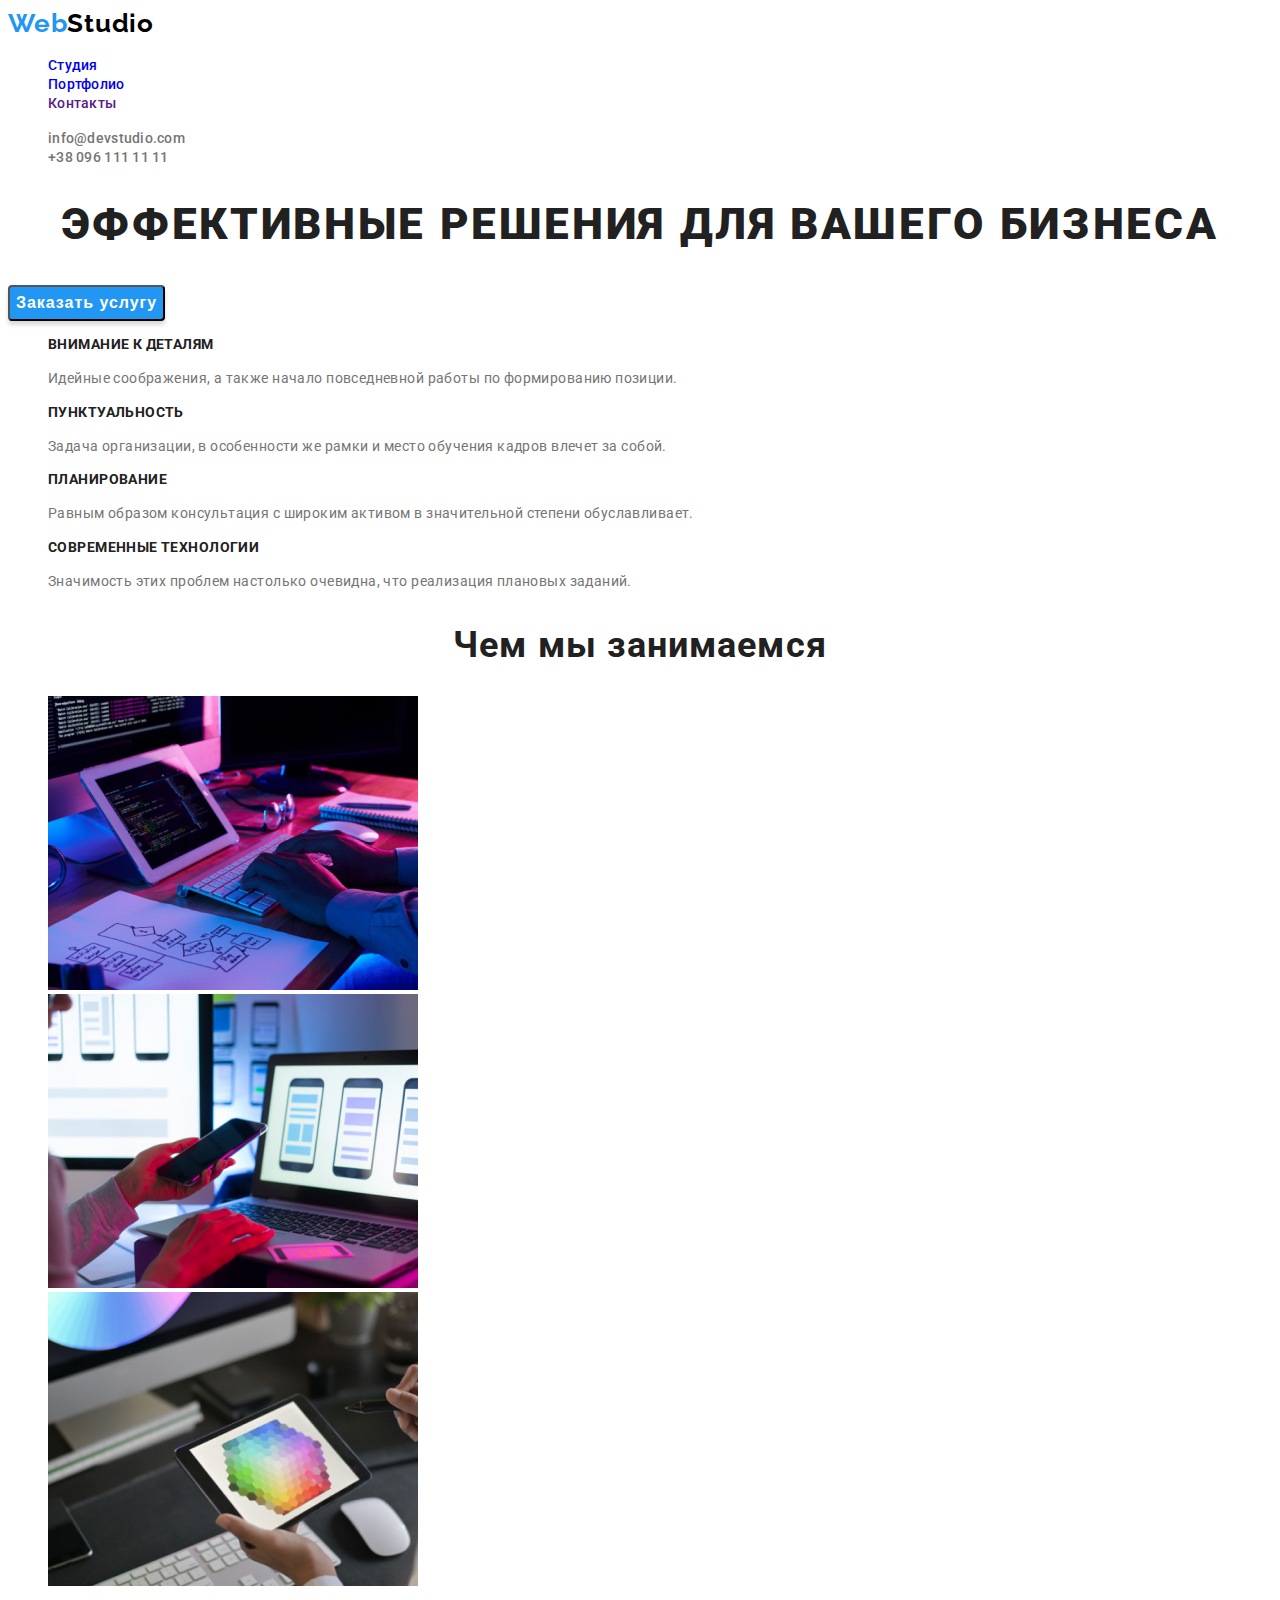
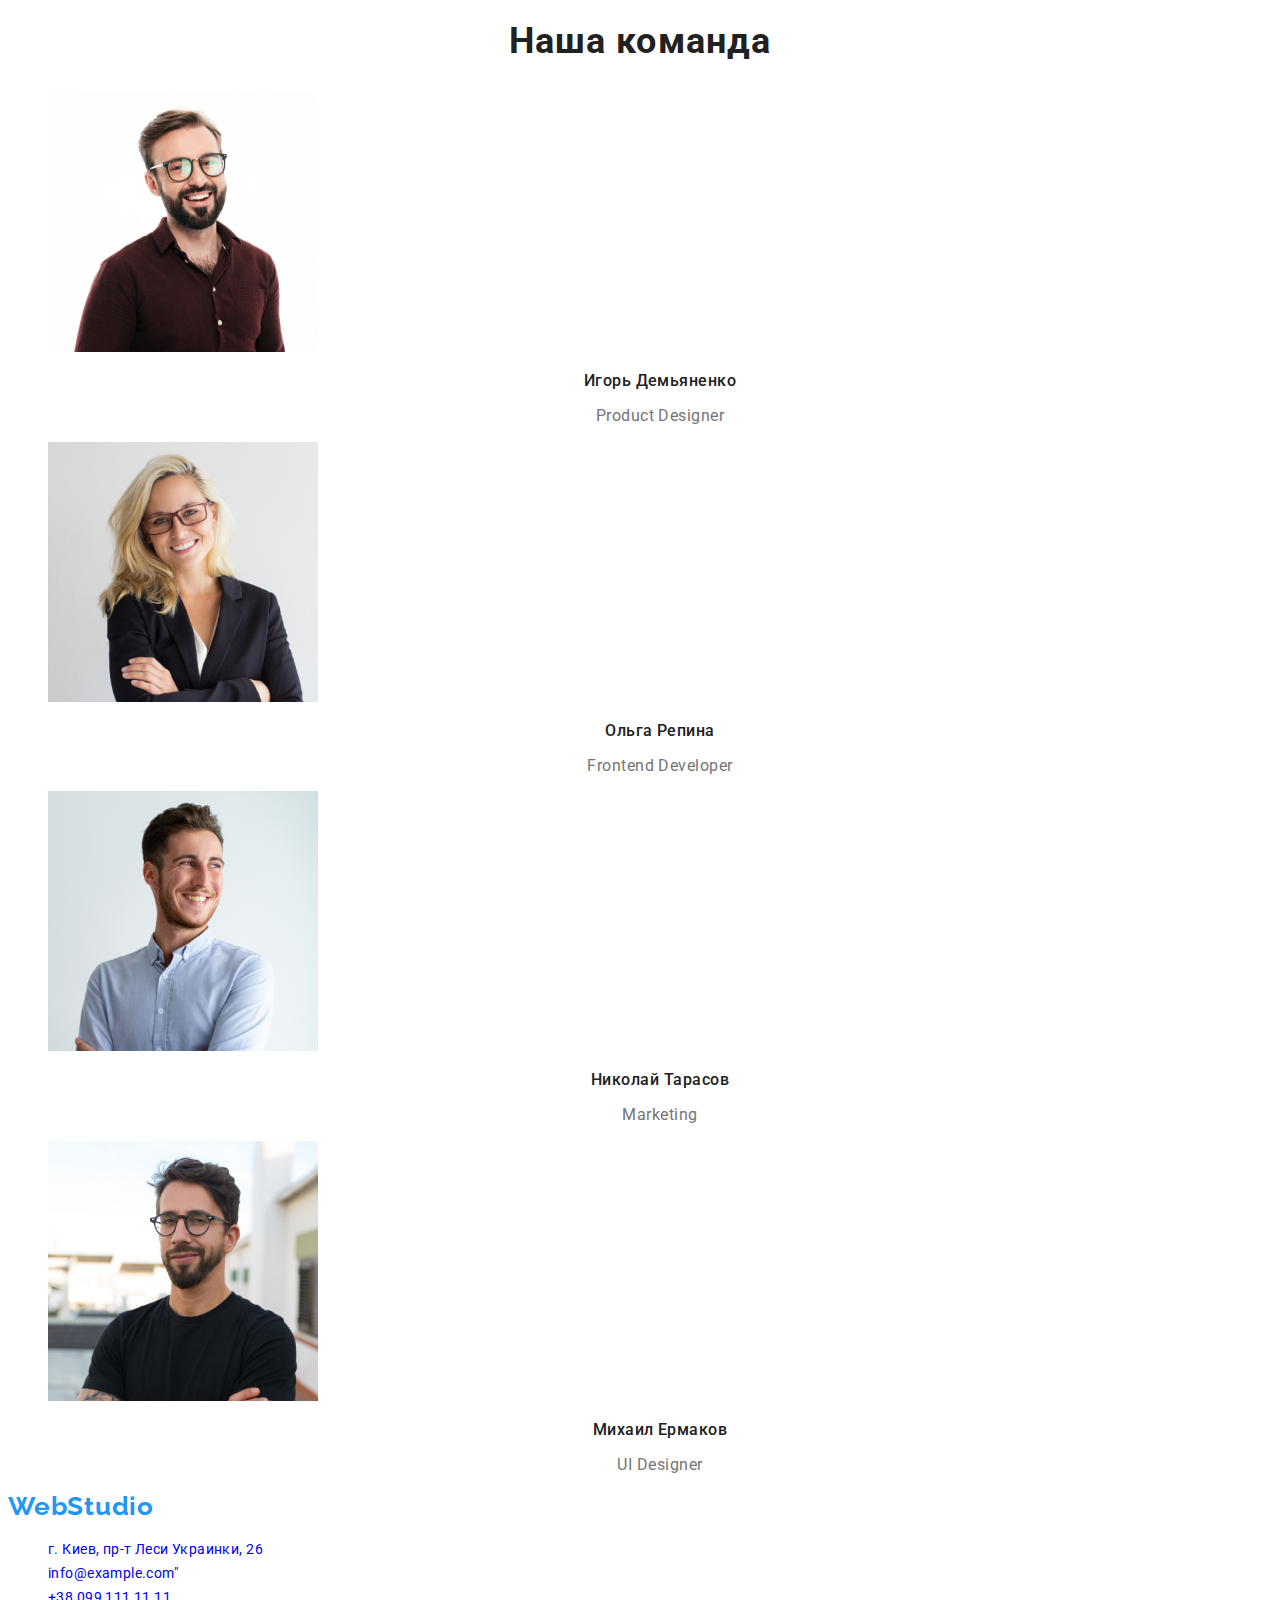
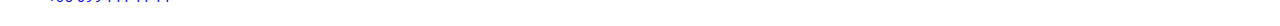
==== index.html @ 517ee567 "first commit" ====
<!DOCTYPE html>
<html lang="ru">
<head>
    <meta charset="UTF-8">
    <meta http-equiv="X-UA-Compatible" content="IE=edge">
    <meta name="viewport" content="width=device-width, initial-scale=1.0">
    <title>Студия</title>
    <link rel="preconnect" href="https://fonts.gstatic.com">
    <link href="https://fonts.googleapis.com/css2?family=Raleway:wght@700&family=Roboto:wght@400;500;700;900&display=swap"
        rel="stylesheet">
    <link rel="stylesheet" href="https://cdnjs.cloudflare.com/ajax/libs/modern-normalize/1.0.0/modern-normalize.min.css"
        integrity="sha512-ISS7cAi1PEhQ8jnbJpJZMd29NlhNj4AWYyLOSp2CE/CsHxTCu+r+t0D2yoJudVrd0/8fTVPUVDzY5Tvli75u/g=="
        crossorigin="anonymous" />
    <link rel="stylesheet" href="./css/styles.css">
</head>
<body>
    <header class="header">
        <nav class="navigation">
            <a class="logo link" href="" lang="en">Web<span class="logo-black">Studio</span></a>
            <ul class="navigation-list list">
                <li class="navigation-item">
                    <a class="navigation-link link" href="./index.html">Студия</a>
                </li>
                <li class="navigation-item">
                    <a class="navigation-link link" href="./portfolio.html">Портфолио</a>
                </li>
                <li class="navigation-item">
                    <a class="navigation-link link" href="">Контакты</a>
                </li>
            </ul>
        </nav>
        <ul class="contact list">
            <li class="contact-item">
                <a class="contact-link link" href="mailto:info@devstudio.com">info@devstudio.com</a>
            </li>
            <li class="contact-item">
                <a class="contact-link link" href="tel:+380961111111">+38 096 111 11 11</a>
            </li>
        </ul>
    </header>
    <main>
        <!-- Hero -->
        <section class="hero">
            <h1 class="hero-title">Эффективные решения для вашего бизнеса</h1>
            <button class="modal-btn" type="button">Заказать услугу</button>
        </section>
        <!-- Описание -->
        <section class="description">
            <!-- <h2 hidden>Описание</h2> -->
            <ul class="description-list list">
                <li class="description-item">
                    <h3 class="description-title">Внимание к деталям</h3>
                    <p class="description-text">Идейные соображения, а также начало повседневной работы по формированию позиции.</p>
                </li>
                <li class="description-item">
                    <h3 class="description-title">Пунктуальность</h3>
                    <p class="description-text">Задача организации, в особенности же рамки и место обучения кадров влечет за собой.</p>
                </li>
                <li class="description-item">
                    <h3 class="description-title">Планирование</h3>
                    <p class="description-text">Равным образом консультация с широким активом в значительной степени обуславливает.</p>
                </li>
                <li class="description-item">
                    <h3 class="description-title">Современные технологии</h3>
                    <p class="description-text">Значимость этих проблем настолько очевидна, что реализация плановых заданий.</p>
                </li>
            </ul>
        </section>
        <!-- Галерея -->
        <section class="gallery">
            <h2 class="title">Чем мы занимаемся</h2>
            <ul class="gallery-list list">
                <li class="gallery-item">
                    <img class="gallery-img" src="./images/box-1.jpg" alt="набор кода" width="370" height="294">
                </li>
                <li class="gallery-item">
                    <img class="gallery-img" src="./images/box-2.jpg" alt="настройка смартфона" width="370" height="294">
                </li>
                <li class="gallery-item">
                    <img class="gallery-img" src="./images/box-3.jpg" alt="выбор цвета" width="370" height="294">
                </li>
            </ul>
        </section>
        <!-- Наша команда -->
        <section class="ourteam">
            <h2 class="title">Наша команда</h2>
            <ul class="ourteam-list list">
                <li class="ourteam-item">
                    <img class="ourteam-img" src="./images/product_designer.jpg" alt="дизайнер продукта" width="270" height="260">
                    <h3 class="ourteam-title">Игорь Демьяненко</h3>
                    <p  class="ourteam-text" lang="en">Product Designer</p>
                </li>
                <li class="ourteam-item">
                    <img class="ourteam-img" src="./images/frontend_developer.jpg" alt="фронтэнд разработчик" width="270" height="260">
                    <h3 class="ourteam-title">Ольга Репина</h3>
                    <p  class="ourteam-text" lang="en">Frontend Developer</p>
                </li>
                <li class="ourteam-item">
                    <img class="ourteam-img" src="./images/marketing.jpg" alt="маркетинг" width="270" height="260">
                    <h3 class="ourteam-title">Николай Тарасов</h3>
                    <p  class="ourteam-text" lang="en">Marketing</p>
                </li>
                <li class="ourteam-item">
                    <img class="ourteam-img" src="./images/designer.jpg" alt="дизайнер" width="270" height="260">
                    <h3 class="ourteam-title">Михаил Ермаков</h3>
                    <p  class="ourteam-text" lang="en">UI Designer</p>
                </li>
            </ul>
        </section>
    </main>
    <!-- footer -->
    <footer class="footer">
        <a class="logo link" href="" lang="en">Web<span class="logo-white">Studio</span></a>
        <address class="address">
           <ul class="footer-list list">
               <li>
                   <a class="footer-link footer-link-light link" href="https://goo.gl/maps/EHuErNrF32N7UsAx8" target="_blank" rel="noopener noreferrer">г. Киев, пр-т Леси Украинки, 26</a>
               </li>
               <li>
                   <a class="footer-link footer-link-dark link" href="mailto:info@example.com">info@example.com"</a>
               </li>
               <li>
                   <a class="footer-link footer-link-dark link" href="tel:+380991111111">+38 099 111 11 11</a>
               </li>
           </ul>
        </address>
    </footer>    
</body>
</html>
---- css/styles.css ----
:root {
  --main-font: 'Roboto', sans-serif;
  --secondary-font: 'Raleway', sans-serif;
  --accent-color: #2196f3;
  --main-color: #212121;
  --secondary-color: #757575;
  --black-color: #000000;
  --white-color: #ffffff;
}

body {
  font-family: var(--main-font);
  color: var(--main-color);
}

.link {
  text-decoration: none;
}
.list {
  list-style: none;
}
.address {
  font-style: normal;
}

/* COMPONENT */
.logo {
  font-family: var(--secondary-font);
  font-weight: 700;
  font-size: 26px;
  line-height: 1.19;
  letter-spacing: 0.03em;
  color: var(--accent-color);
}
.logo-black {
  color: var(--black-color);
}
.logo-white {
  /* color: var(--white-color); */
}
.title {
  font-weight: 700;
  font-size: 36px;
  line-height: 1.17;
  text-align: center;
  letter-spacing: 0.03em;
}
/* END COMPONENT */

/* header */
.navigation-link {
  font-weight: 500;
  font-size: 14px;
  line-height: 1.14;
  letter-spacing: 0.02em;
}
.navigation-link:hover,
.navigation-link:focus {
  color: var(--accent-color);
}
.contact-link {
  font-weight: 500;
  font-size: 14px;
  line-height: 1.14;
  letter-spacing: 0.02em;
  color: var(--secondary-color);
}
.contact-link:hover,
.contact-link:focus {
  color: var(--accent-color);
}
/* end header */

/* hero */
.hero-title {
  font-weight: 900;
  font-size: 44px;
  line-height: 1.36;
  text-align: center;
  letter-spacing: 0.06em;
  text-transform: uppercase;
  /* color: var(--white-color); */
}
.modal-btn {
  font-weight: 700;
  font-size: 16px;
  line-height: 1.875;
  letter-spacing: 0.06em;
  cursor: pointer;
  display: flex;
  align-items: center;
  text-align: center;
  background: var(--accent-color);
  box-shadow: 0px 4px 4px rgba(0, 0, 0, 0.15);
  border-radius: 4px;
  color: var(--white-color);
}
/* end hero */

/* description */
.description-title {
  font-weight: 700;
  font-size: 14px;
  line-height: 1.14;
  letter-spacing: 0.03em;
  text-transform: uppercase;
}
.description-text {
  font-size: 14px;
  line-height: 1.71;
  letter-spacing: 0.03em;
  color: var(--secondary-color);
}
/* end description */

/* gallery */

/* end gallery */

/* our team */
.ourteam-title {
  font-weight: 500;
  font-size: 16px;
  line-height: 1.18;
  text-align: center;
  letter-spacing: 0.03em;
}
.ourteam-text {
  font-size: 16px;
  line-height: 1.18;
  text-align: center;
  letter-spacing: 0.03em;
  color: var(--secondary-color);
}
/* end our team */

/* footer */
.footer-link {
  font-weight: 400;
  font-size: 14px;
  line-height: 1.71;
  letter-spacing: 0.03em;
}
.footer-link-light {
  /* color: var(--white-color); */
}
.footer-link-dark {
  /* color: rgba(255, 255, 255, 0.6); */
}
/* end footer*/

/* PORTFOLIO */
.portfolio-btn {
  font-weight: 500;
  font-size: 16px;
  line-height: 1.62;
  text-align: center;
  letter-spacing: 0.03em;
  border-radius: 4px;
  cursor: pointer;
}
.portfolio-btn:hover,
.portfolio-btn:focus {
  color: var(--white-color);
  background: var(--accent-color);
}
.portfolio-title {
  font-weight: 700;
  font-size: 18px;
  line-height: 2;
  letter-spacing: 0.06em;
}
.portfolio-text {
  font-size: 16px;
  line-height: 1.87;
  letter-spacing: 0.03em;
  color: var(--secondary-color);
}
/* END PORTFOLIO */
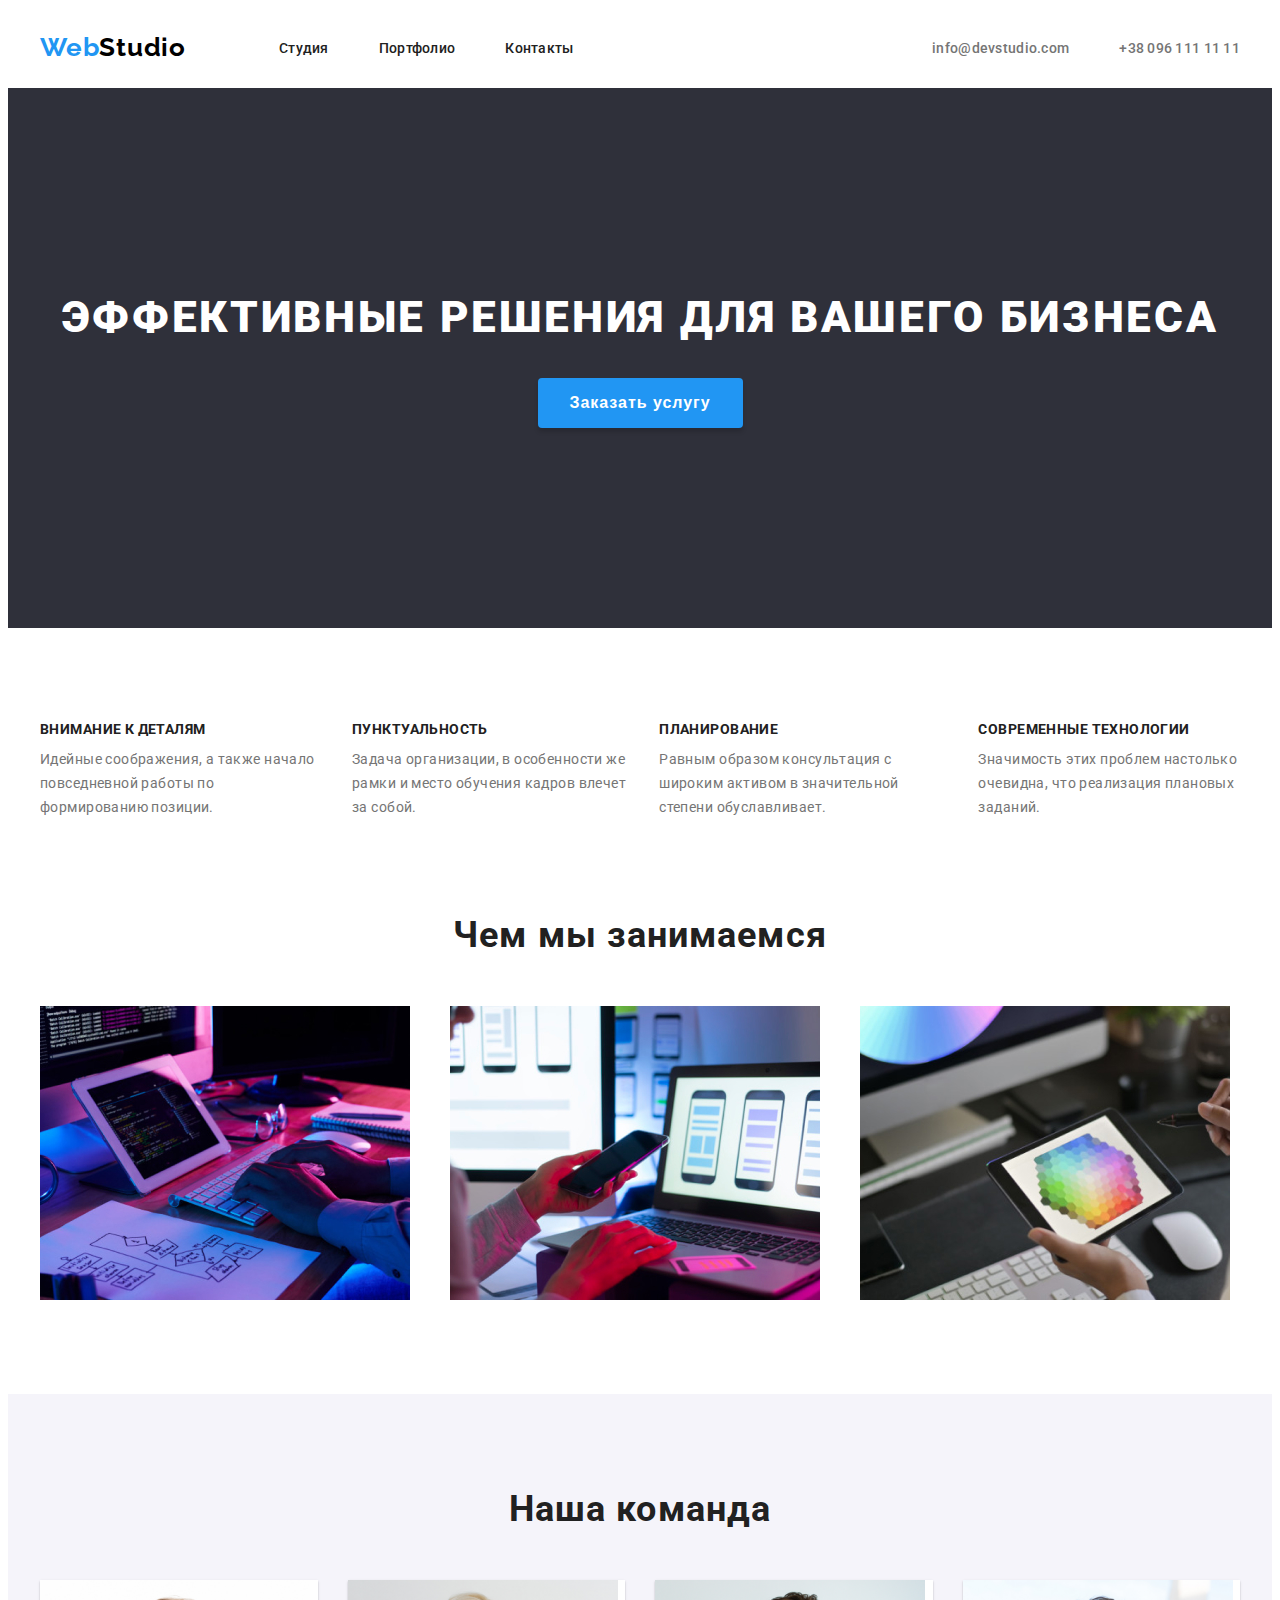
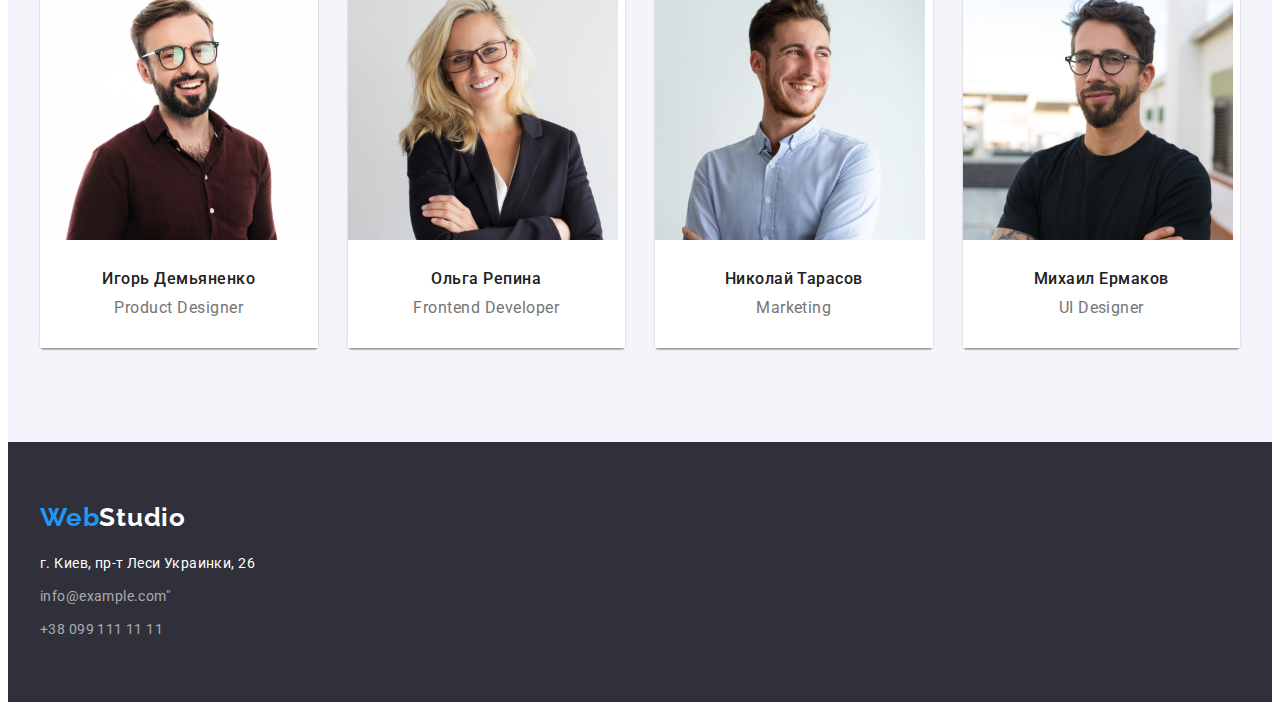
==== commit 20b3fd81: "studio" ====
--- a/index.html
+++ b/index.html
@@ -15,115 +15,139 @@
 </head>
 <body>
     <header class="header">
-        <nav class="navigation">
-            <a class="logo link" href="" lang="en">Web<span class="logo-black">Studio</span></a>
-            <ul class="navigation-list list">
-                <li class="navigation-item">
-                    <a class="navigation-link link" href="./index.html">Студия</a>
+        <div class="container">
+            <nav class="navigation">
+                <a class="logo link" href="" lang="en">Web<span class="logo-black">Studio</span></a>
+                <ul class="navigation-list list">
+                    <li class="navigation-item">
+                        <a class="navigation-link link" href="./index.html">Студия</a>
+                    </li>
+                    <li class="navigation-item">
+                        <a class="navigation-link link" href="./portfolio.html">Портфолио</a>
+                    </li>
+                    <li class="navigation-item">
+                        <a class="navigation-link link" href="">Контакты</a>
+                    </li>
+                </ul>
+            </nav>
+            <ul class="contact-list list">
+                <li class="contact-item">
+                    <a class="contact-link link" href="mailto:info@devstudio.com">info@devstudio.com</a>
                 </li>
-                <li class="navigation-item">
-                    <a class="navigation-link link" href="./portfolio.html">Портфолио</a>
-                </li>
-                <li class="navigation-item">
-                    <a class="navigation-link link" href="">Контакты</a>
+                <li class="contact-item">
+                    <a class="contact-link link" href="tel:+380961111111">+38 096 111 11 11</a>
                 </li>
             </ul>
-        </nav>
-        <ul class="contact list">
-            <li class="contact-item">
-                <a class="contact-link link" href="mailto:info@devstudio.com">info@devstudio.com</a>
-            </li>
-            <li class="contact-item">
-                <a class="contact-link link" href="tel:+380961111111">+38 096 111 11 11</a>
-            </li>
-        </ul>
+        </div>
     </header>
     <main>
         <!-- Hero -->
         <section class="hero">
-            <h1 class="hero-title">Эффективные решения для вашего бизнеса</h1>
-            <button class="modal-btn" type="button">Заказать услугу</button>
+            <div class="container">
+                <h1 class="hero-title">Эффективные решения для вашего бизнеса</h1>
+                <button class="modal-btn" type="button">Заказать услугу</button>
+            </div>
         </section>
         <!-- Описание -->
         <section class="description">
-            <!-- <h2 hidden>Описание</h2> -->
-            <ul class="description-list list">
-                <li class="description-item">
-                    <h3 class="description-title">Внимание к деталям</h3>
-                    <p class="description-text">Идейные соображения, а также начало повседневной работы по формированию позиции.</p>
-                </li>
-                <li class="description-item">
-                    <h3 class="description-title">Пунктуальность</h3>
-                    <p class="description-text">Задача организации, в особенности же рамки и место обучения кадров влечет за собой.</p>
-                </li>
-                <li class="description-item">
-                    <h3 class="description-title">Планирование</h3>
-                    <p class="description-text">Равным образом консультация с широким активом в значительной степени обуславливает.</p>
-                </li>
-                <li class="description-item">
-                    <h3 class="description-title">Современные технологии</h3>
-                    <p class="description-text">Значимость этих проблем настолько очевидна, что реализация плановых заданий.</p>
-                </li>
-            </ul>
+            <div class="container">
+                <h2 class="visually-hidden">Описание</h2>
+                <ul class="description-list list">
+                    <li class="description-item">
+                        <h3 class="description-title">Внимание к деталям</h3>
+                        <p class="description-text">Идейные соображения, а также начало повседневной работы по формированию позиции.</p>
+                    </li>
+                    <li class="description-item">
+                        <h3 class="description-title">Пунктуальность</h3>
+                        <p class="description-text">Задача организации, в особенности же рамки и место обучения кадров влечет за собой.
+                        </p>
+                    </li>
+                    <li class="description-item">
+                        <h3 class="description-title">Планирование</h3>
+                        <p class="description-text">Равным образом консультация с широким активом в значительной степени обуславливает.
+                        </p>
+                    </li>
+                    <li class="description-item">
+                        <h3 class="description-title">Современные технологии</h3>
+                        <p class="description-text">Значимость этих проблем настолько очевидна, что реализация плановых заданий.</p>
+                    </li>
+                </ul>
+            </div>
         </section>
         <!-- Галерея -->
         <section class="gallery">
-            <h2 class="title">Чем мы занимаемся</h2>
-            <ul class="gallery-list list">
-                <li class="gallery-item">
-                    <img class="gallery-img" src="./images/box-1.jpg" alt="набор кода" width="370" height="294">
-                </li>
-                <li class="gallery-item">
-                    <img class="gallery-img" src="./images/box-2.jpg" alt="настройка смартфона" width="370" height="294">
-                </li>
-                <li class="gallery-item">
-                    <img class="gallery-img" src="./images/box-3.jpg" alt="выбор цвета" width="370" height="294">
-                </li>
-            </ul>
+            <div class="container">
+                <h2 class="title">Чем мы занимаемся</h2>
+                <ul class="gallery-list list">
+                    <li class="gallery-item">
+                        <img class="gallery-img" src="./images/box-1.jpg" alt="набор кода" width="370" height="294">
+                    </li>
+                    <li class="gallery-item">
+                        <img class="gallery-img" src="./images/box-2.jpg" alt="настройка смартфона" width="370" height="294">
+                    </li>
+                    <li class="gallery-item">
+                        <img class="gallery-img" src="./images/box-3.jpg" alt="выбор цвета" width="370" height="294">
+                    </li>
+                </ul>
+            </div>
         </section>
         <!-- Наша команда -->
         <section class="ourteam">
-            <h2 class="title">Наша команда</h2>
-            <ul class="ourteam-list list">
-                <li class="ourteam-item">
-                    <img class="ourteam-img" src="./images/product_designer.jpg" alt="дизайнер продукта" width="270" height="260">
-                    <h3 class="ourteam-title">Игорь Демьяненко</h3>
-                    <p  class="ourteam-text" lang="en">Product Designer</p>
-                </li>
-                <li class="ourteam-item">
-                    <img class="ourteam-img" src="./images/frontend_developer.jpg" alt="фронтэнд разработчик" width="270" height="260">
-                    <h3 class="ourteam-title">Ольга Репина</h3>
-                    <p  class="ourteam-text" lang="en">Frontend Developer</p>
-                </li>
-                <li class="ourteam-item">
-                    <img class="ourteam-img" src="./images/marketing.jpg" alt="маркетинг" width="270" height="260">
-                    <h3 class="ourteam-title">Николай Тарасов</h3>
-                    <p  class="ourteam-text" lang="en">Marketing</p>
-                </li>
-                <li class="ourteam-item">
-                    <img class="ourteam-img" src="./images/designer.jpg" alt="дизайнер" width="270" height="260">
-                    <h3 class="ourteam-title">Михаил Ермаков</h3>
-                    <p  class="ourteam-text" lang="en">UI Designer</p>
-                </li>
-            </ul>
+            <div class="container">
+                <h2 class="title">Наша команда</h2>
+                <ul class="ourteam-list list">
+                    <li class="ourteam-item">
+                        <img class="ourteam-img" src="./images/product_designer.jpg" alt="дизайнер продукта" width="270" height="260">
+                         <div class="ourteam-list-content">
+                            <h3 class="ourteam-title">Игорь Демьяненко</h3>
+                            <p class="ourteam-text" lang="en">Product Designer</p>
+                        </div>
+                    </li>
+                    <li class="ourteam-item">
+                        <img class="ourteam-img" src="./images/frontend_developer.jpg" alt="фронтэнд разработчик" width="270"
+                            height="260">
+                        <div class="ourteam-list-content">
+                            <h3 class="ourteam-title">Ольга Репина</h3>
+                            <p class="ourteam-text" lang="en">Frontend Developer</p>
+                        </div>
+                    </li>
+                    <li class="ourteam-item">
+                        <img class="ourteam-img" src="./images/marketing.jpg" alt="маркетинг" width="270" height="260">
+                        <div class="ourteam-list-content">
+                            <h3 class="ourteam-title">Николай Тарасов</h3>
+                            <p class="ourteam-text" lang="en">Marketing</p>
+                        </div>
+                    </li>
+                    <li class="ourteam-item">
+                        <img class="ourteam-img" src="./images/designer.jpg" alt="дизайнер" width="270" height="260">
+                        <div class="ourteam-list-content">
+                            <h3 class="ourteam-title">Михаил Ермаков</h3>
+                            <p class="ourteam-text" lang="en">UI Designer</p>
+                        </div>
+                    </li>
+                </ul>
+            </div>
         </section>
     </main>
     <!-- footer -->
     <footer class="footer">
-        <a class="logo link" href="" lang="en">Web<span class="logo-white">Studio</span></a>
-        <address class="address">
-           <ul class="footer-list list">
-               <li>
-                   <a class="footer-link footer-link-light link" href="https://goo.gl/maps/EHuErNrF32N7UsAx8" target="_blank" rel="noopener noreferrer">г. Киев, пр-т Леси Украинки, 26</a>
-               </li>
-               <li>
-                   <a class="footer-link footer-link-dark link" href="mailto:info@example.com">info@example.com"</a>
-               </li>
-               <li>
-                   <a class="footer-link footer-link-dark link" href="tel:+380991111111">+38 099 111 11 11</a>
-               </li>
-           </ul>
-        </address>
+        <div class="container">
+            <a class="logo link" href="" lang="en">Web<span class="logo-white">Studio</span></a>
+            <address class="address">
+                <ul class="footer-list list">
+                    <li class="footer-item">
+                        <a class="footer-link footer-link-light link" href="https://goo.gl/maps/EHuErNrF32N7UsAx8" target="_blank"
+                            rel="noopener noreferrer">г. Киев, пр-т Леси Украинки, 26</a>
+                    </li>
+                    <li class="footer-item">
+                        <a class="footer-link footer-link-dark link" href="mailto:info@example.com">info@example.com"</a>
+                    </li>
+                    <li class="footer-item">
+                        <a class="footer-link footer-link-dark link" href="tel:+380991111111">+38 099 111 11 11</a>
+                    </li>
+                </ul>
+            </address>
+        </div>
     </footer>    
 </body>
 </html>--- a/css/styles.css
+++ b/css/styles.css
@@ -1,3 +1,40 @@
+h1,
+h2,
+h3,
+h4,
+h5,
+h6,
+p {
+  margin: 0;
+}
+img {
+  display: block;
+}
+ul,
+ol {
+  margin: 0;
+  padding: 0;
+}
+.link {
+  text-decoration: none;
+}
+.list {
+  list-style: none;
+}
+.address {
+  font-style: normal;
+}
+.visually-hidden {
+  position: absolute !important;
+  clip: rect(1px 1px 1px 1px); /* IE6, IE7 */
+  clip: rect(1px, 1px, 1px, 1px);
+  padding: 0 !important;
+  border: 0 !important;
+  height: 1px !important;
+  width: 1px !important;
+  overflow: hidden;
+}
+
 :root {
   --main-font: 'Roboto', sans-serif;
   --secondary-font: 'Raleway', sans-serif;
@@ -6,6 +43,8 @@
   --secondary-color: #757575;
   --black-color: #000000;
   --white-color: #ffffff;
+  --section-pt: 94px;
+  --section-pb: 94px;
 }
 
 body {
@@ -13,16 +52,12 @@
   color: var(--main-color);
 }
 
-.link {
-  text-decoration: none;
-}
-.list {
-  list-style: none;
-}
-.address {
-  font-style: normal;
-}
-
+.container {
+  width: 1200px;
+  margin: 0 auto;
+  padding-left: 15px;
+  padding-right: 15px;
+}
 /* COMPONENT */
 .logo {
   font-family: var(--secondary-font);
@@ -36,28 +71,60 @@
   color: var(--black-color);
 }
 .logo-white {
-  /* color: var(--white-color); */
+  color: var(--white-color);
 }
 .title {
   font-weight: 700;
   font-size: 36px;
+  text-align: center;
   line-height: 1.17;
-  text-align: center;
   letter-spacing: 0.03em;
 }
 /* END COMPONENT */
 
 /* header */
+.header {
+  padding-top: 24px;
+  padding-bottom: 25px;
+  background: var(--white-color);
+}
+.header .container {
+  display: flex;
+  align-items: center;
+}
+.navigation {
+  display: flex;
+  align-items: center;
+}
+.header .logo {
+  margin-right: 93px;
+}
+.navigation-list {
+  display: flex;
+  align-items: center;
+}
+.navigation-item:not(:last-child) {
+  margin-right: 50px;
+}
 .navigation-link {
   font-weight: 500;
   font-size: 14px;
   line-height: 1.14;
   letter-spacing: 0.02em;
+  color: var(--main-color);
 }
 .navigation-link:hover,
 .navigation-link:focus {
   color: var(--accent-color);
 }
+.contact-list {
+  display: flex;
+  align-items: center;
+  margin-left: auto;
+}
+.contact-item:not(:last-child) {
+  margin-right: 50px;
+}
 .contact-link {
   font-weight: 500;
   font-size: 14px;
@@ -72,6 +139,11 @@
 /* end header */
 
 /* hero */
+.hero {
+  background: #2F303A;
+  padding-top: 200px;
+  padding-bottom: 200px;
+}
 .hero-title {
   font-weight: 900;
   font-size: 44px;
@@ -79,7 +151,8 @@
   text-align: center;
   letter-spacing: 0.06em;
   text-transform: uppercase;
-  /* color: var(--white-color); */
+  color: var(--white-color);
+  margin-bottom: 30px;
 }
 .modal-btn {
   font-weight: 700;
@@ -88,22 +161,35 @@
   letter-spacing: 0.06em;
   cursor: pointer;
   display: flex;
-  align-items: center;
   text-align: center;
   background: var(--accent-color);
   box-shadow: 0px 4px 4px rgba(0, 0, 0, 0.15);
   border-radius: 4px;
-  color: var(--white-color);
+  border: none;
+  color: var(--white-color);
+  padding: 10px 32px;
+  margin: 0 auto;
 }
 /* end hero */
 
 /* description */
+.description {
+  padding-top: var(--section-pt);
+  padding-bottom: 47px;
+}
+.description-list {
+  display: flex;
+}
+.description-item:not(:last-child) {
+  margin-right: 30px;
+}
 .description-title {
   font-weight: 700;
   font-size: 14px;
   line-height: 1.14;
   letter-spacing: 0.03em;
   text-transform: uppercase;
+  margin-bottom: 10px;
 }
 .description-text {
   font-size: 14px;
@@ -114,16 +200,59 @@
 /* end description */
 
 /* gallery */
-
+.gallery {
+  padding-top: 47px;
+  padding-bottom: var(--section-pb);
+}
+.gallery .title {
+  margin-bottom: 50px;
+}
+.gallery-list {
+  display: flex;
+  margin-left: -30px;
+  margin-top: -30px;
+}
+.gallery-item {
+  flex-basis: calc(100% / 3 - 30px);
+  margin-left: 30px;
+  margin-top: 30px;
+}
 /* end gallery */
 
 /* our team */
+.ourteam {
+  background: #F5F4FA;
+  padding-top: var(--section-pt);
+  padding-bottom: var(--section-pb);
+}
+.ourteam .title {
+  margin-bottom: 50px;
+}
+.ourteam-list {
+  display: flex;
+  margin-left: -30px;
+  margin-top: -30px;
+}
+.ourteam-item {
+  flex-basis: calc(100% / 4 - 30px);
+  margin-left: 30px;
+  margin-top: 30px;
+  background: var(--white-color);
+  box-shadow: 0px 1px 3px rgba(0, 0, 0, 0.12), 0px 1px 1px rgba(0, 0, 0, 0.14), 0px 2px 1px rgba(0, 0, 0, 0.2);
+  border-radius: 0px 0px 4px 4px;
+}
+.ourteam-list-content {
+  padding-top: 30px;
+  padding-bottom: 30px;
+  background: var(--white-color);
+}
 .ourteam-title {
   font-weight: 500;
   font-size: 16px;
   line-height: 1.18;
   text-align: center;
   letter-spacing: 0.03em;
+  margin-bottom: 10px;
 }
 .ourteam-text {
   font-size: 16px;
@@ -135,6 +264,28 @@
 /* end our team */
 
 /* footer */
+.footer {
+  padding-top: 60px;
+  padding-bottom: 60px;
+  background: #2F303A;
+}
+.footer .container {
+  display: flex;
+  flex-direction: column;
+}
+.footer .logo {
+  margin-bottom: 20px;
+}
+.address {
+  display: flex;
+}
+.footer-list {
+  display: flex;
+  flex-direction: column;
+}
+.footer-item:not(:last-child) {
+  margin-bottom: 9px;
+}
 .footer-link {
   font-weight: 400;
   font-size: 14px;
@@ -142,10 +293,10 @@
   letter-spacing: 0.03em;
 }
 .footer-link-light {
-  /* color: var(--white-color); */
+  color: var(--white-color);
 }
 .footer-link-dark {
-  /* color: rgba(255, 255, 255, 0.6); */
+  color: rgba(255, 255, 255, 0.6);
 }
 /* end footer*/
 
@@ -176,4 +327,8 @@
   letter-spacing: 0.03em;
   color: var(--secondary-color);
 }
+.portfolio-border {
+  border: 1px solid #EEEEEE;
+  border-top: none;
+}
 /* END PORTFOLIO */
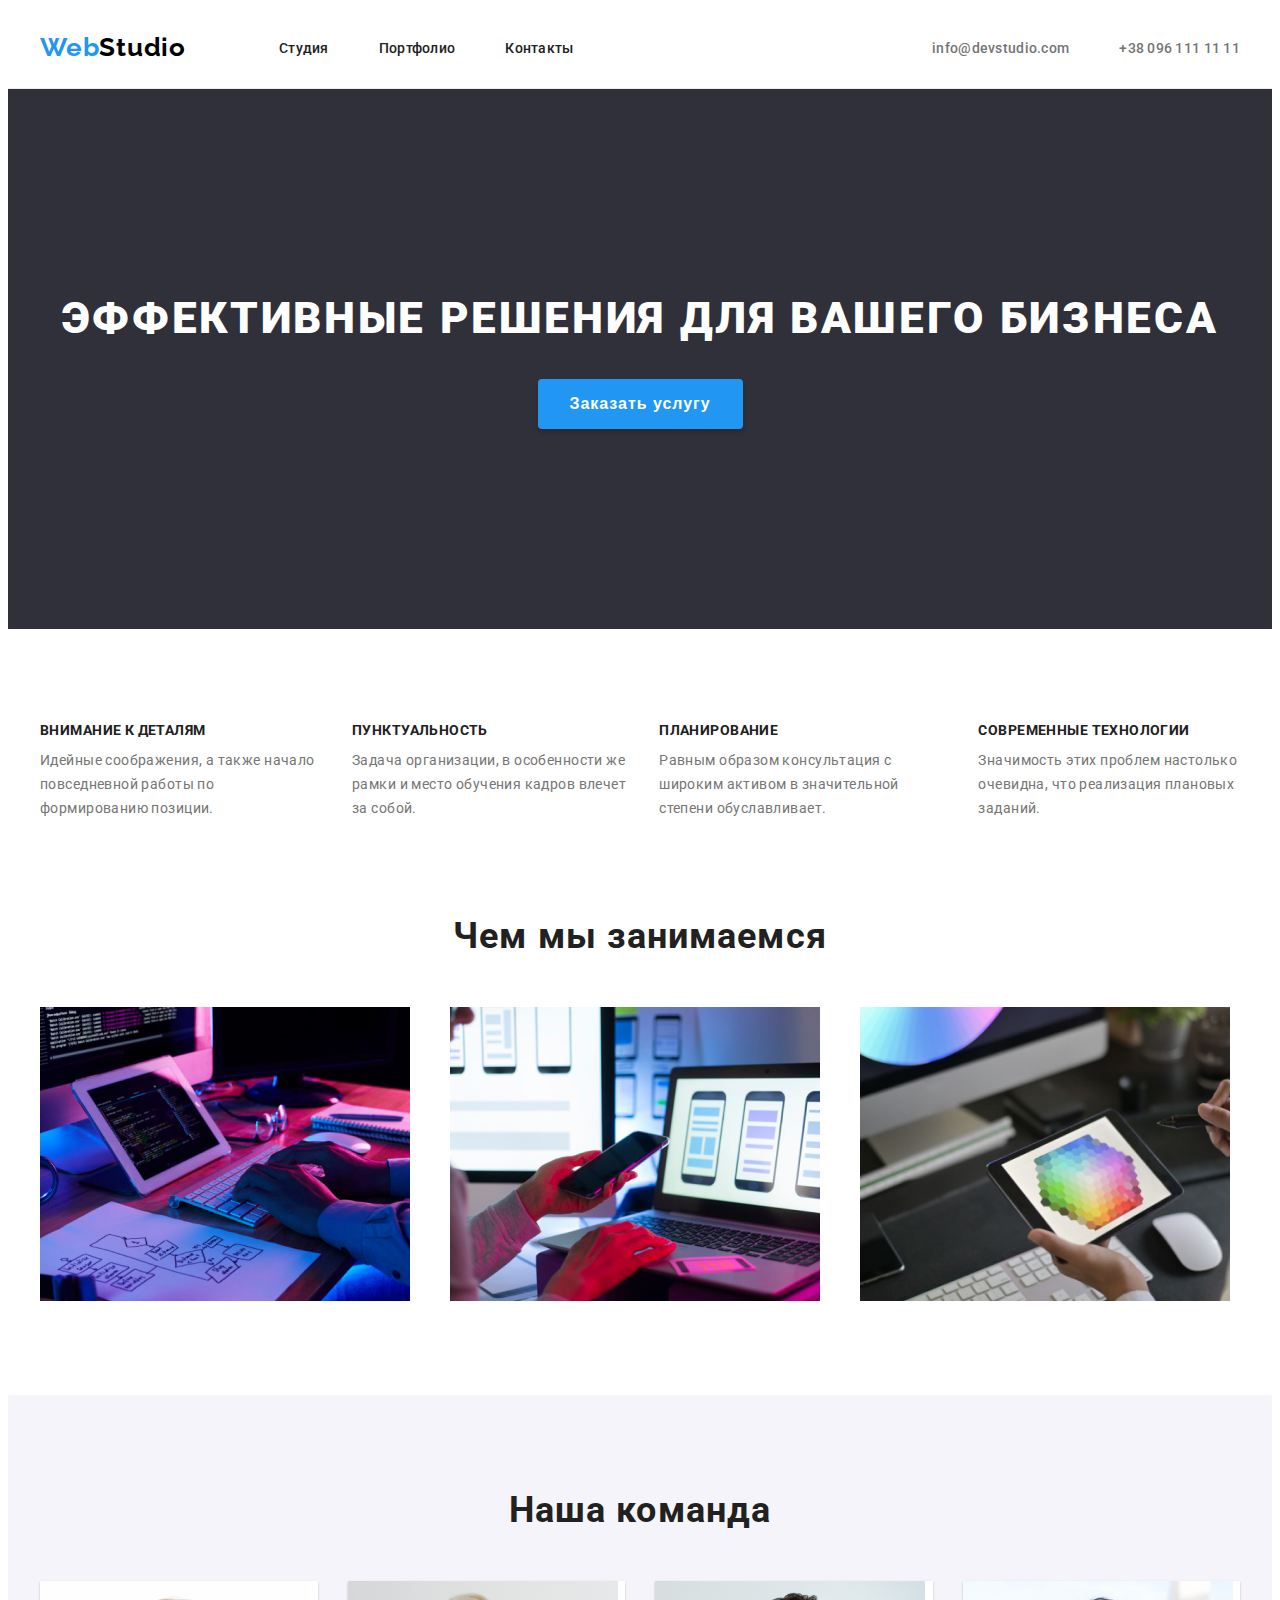
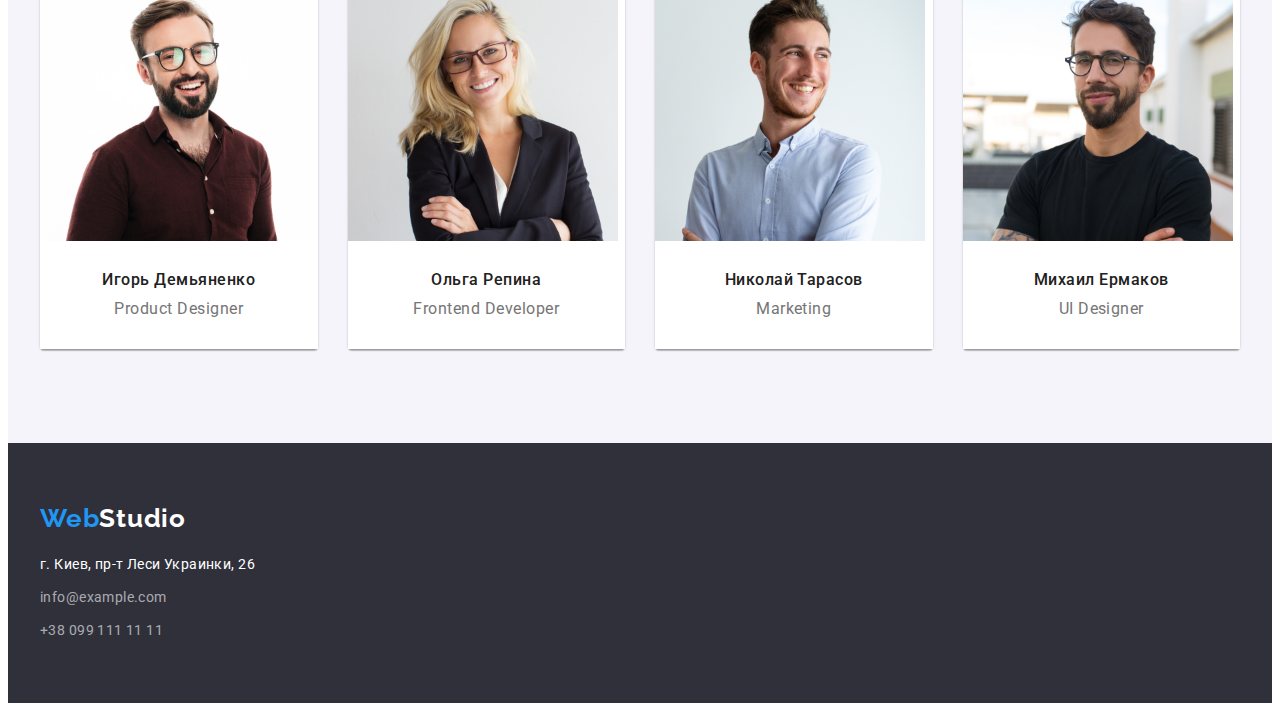
==== commit fc3bdd57: "studio and portfolio" ====
--- a/index.html
+++ b/index.html
@@ -17,7 +17,7 @@
     <header class="header">
         <div class="container">
             <nav class="navigation">
-                <a class="logo link" href="" lang="en">Web<span class="logo-black">Studio</span></a>
+                <a class="logo link" href="./index.html" lang="en">Web<span class="logo-black">Studio</span></a>
                 <ul class="navigation-list list">
                     <li class="navigation-item">
                         <a class="navigation-link link" href="./index.html">Студия</a>
@@ -140,7 +140,7 @@
                             rel="noopener noreferrer">г. Киев, пр-т Леси Украинки, 26</a>
                     </li>
                     <li class="footer-item">
-                        <a class="footer-link footer-link-dark link" href="mailto:info@example.com">info@example.com"</a>
+                        <a class="footer-link footer-link-dark link" href="mailto:info@example.com">info@example.com</a>
                     </li>
                     <li class="footer-item">
                         <a class="footer-link footer-link-dark link" href="tel:+380991111111">+38 099 111 11 11</a>
--- a/css/styles.css
+++ b/css/styles.css
@@ -87,6 +87,7 @@
   padding-top: 24px;
   padding-bottom: 25px;
   background: var(--white-color);
+  border-bottom: 1px solid #ECECEC;
 }
 .header .container {
   display: flex;
@@ -301,6 +302,18 @@
 /* end footer*/
 
 /* PORTFOLIO */
+.portfolio {
+  padding-top: var(--section-pt);
+  padding-bottom: var(--section-pb);
+}
+.portfolio-list-btns {
+  display: flex;
+  margin-bottom: 50px;
+  justify-content: center;
+}
+.portfolio-list-btns-item:not(:last-child) {
+  margin-right: 8px;
+}
 .portfolio-btn {
   font-weight: 500;
   font-size: 16px;
@@ -309,11 +322,30 @@
   letter-spacing: 0.03em;
   border-radius: 4px;
   cursor: pointer;
+  border: none;
+  background: #F5F4FA;
+  padding: 6px 22px;
 }
 .portfolio-btn:hover,
 .portfolio-btn:focus {
   color: var(--white-color);
   background: var(--accent-color);
+}
+.portfolio-list {
+  display: flex;
+  flex-wrap: wrap;
+  margin-left: -30px;
+  margin-top: -30px;
+}
+.portfolio-item {
+  flex-basis: calc(100% / 3 - 30px);
+  margin-left: 30px;
+  margin-top: 30px;
+}
+.portfolio-border {
+  border: 1px solid #EEEEEE;
+  border-top: none;
+  padding: 20px 24px;
 }
 .portfolio-title {
   font-weight: 700;
@@ -327,8 +359,4 @@
   letter-spacing: 0.03em;
   color: var(--secondary-color);
 }
-.portfolio-border {
-  border: 1px solid #EEEEEE;
-  border-top: none;
-}
 /* END PORTFOLIO */
